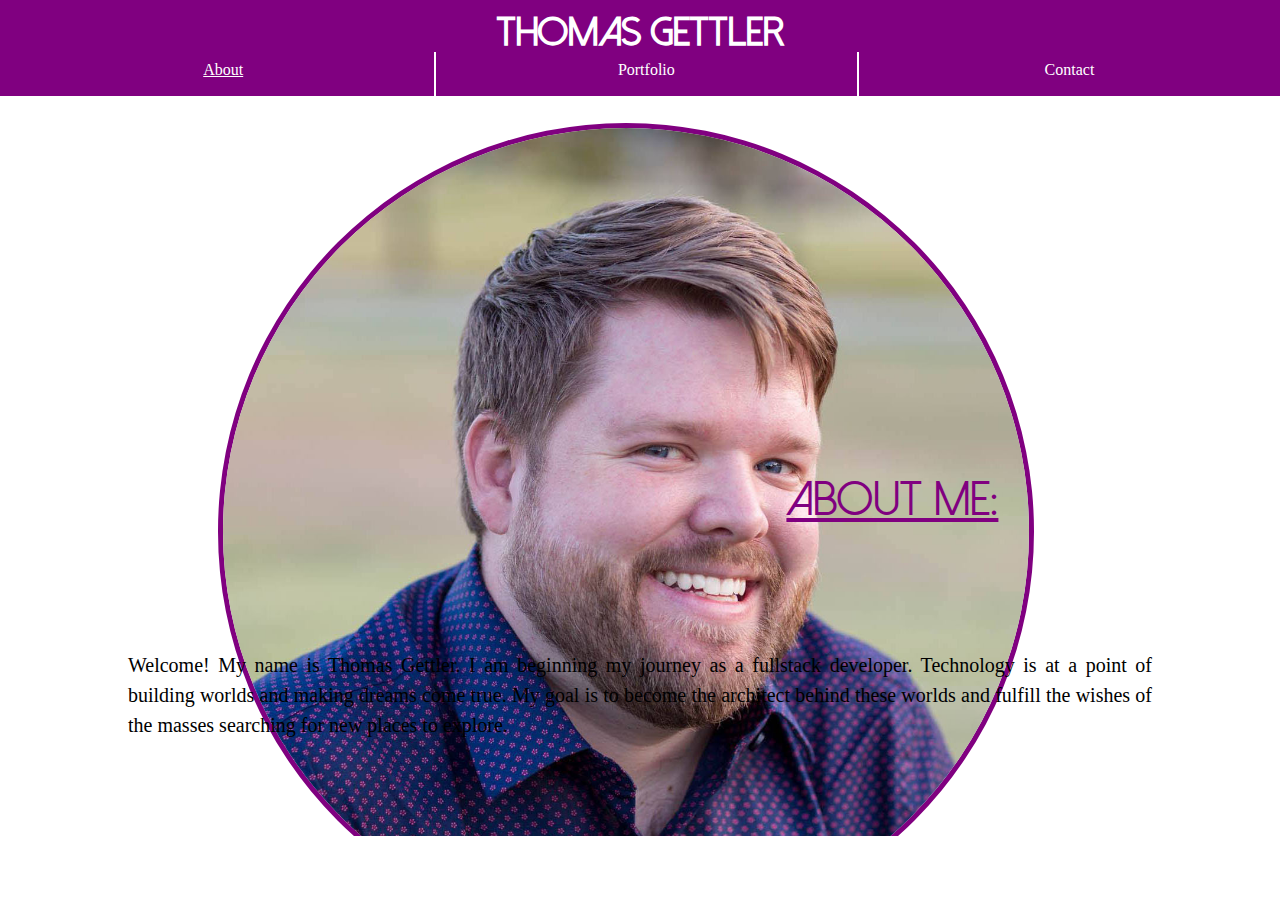
==== index.html @ dd5c997a "initial commit, completed global.css" ====
<!DOCTYPE html>
<html lang="en">
<head>
    <meta charset="UTF-8">
    <meta name="viewport" content="width=, initial-scale=1.0">
    <meta http-equiv="X-UA-Compatible" content="ie=edge">
    <title>Thomas Gettler</title>
    <link rel="icon" type="image/jpg" href="./assets/media/logo.jpg">
    <link rel="stylesheet" type="text/css" href="./assets/styles/reset.css"/>
    <link rel="stylesheet" type="text/css" href="./assets/styles/global.css"/>
    <link rel="stylesheet" type="text/css" href="./assets/styles/about.css"/>
</head>
<body>
    <!--Create the top menu-->
    <div class="header">
        <h1>Thomas Gettler</h1>
        <!--Create the buttons on the right side-->
        <div class="menu">
            <a href="./pages/contact.html"><section>Contact</section></a>
            <!--Create a vertical line-->
            <div class="vl"></div>
            <a href="./pages/portfolio.html"><section>Portfolio</section></a>
            <div class="vl"></div>
            <section id="current">About</section>
        </div>
    </div>    

    <!--Create the content in center of the page -->
    <div class="subject" >
        <img src="./assets/media/portrait.jpg" alt="portrait"/>
        <h3>About Me:</h3>
        <!--Create the text box description for about-->
        <div class="about">
            <p>Welcome! My name is Thomas Gettler.  I am beginning my journey as a fullstack 
                developer.  Technology is at a point of building worlds and making dreams come
                true.  My goal is to become the architect behind these worlds and fulfill 
                the wishes of the masses searching for new places to explore.
            </p>
            <p>While not officially a designer, I feel I bring a unique look that will turn
                heads and catch the best kind of attention. Along with this, I have the writing
                skills to ensure that your intent behind the sites you want to convey. 
            </p>
        </div>  
    </div>
</body>
</html>
---- assets/styles/global.css ----
@font-face {
    font-family:DolceVita;
    src: url(../media/DolceVita.ttf);
 }
body{
    width: 100%;
    width: 100vw;
}

h1{
    color: white;
    font-family: DolceVita;
    font-size: 2.5em;
    margin: 0 auto;
    width: 100%;
    text-align: center;
    padding-top: 0.3em;
    font-weight:bold;
}

a{
    text-decoration:none;
    color:white;
}

section{
    height: 2em;
    color: white;
    font-family: Calibri;
    font-size: 1em;
    width: 32.9%;
    float: right;
    margin: 0 auto;
    text-align: center;
    padding-top: .6em;
}


.clearfix{
  content: "";
  display: table;
  clear: both;
}

.header{
    background-color: purple;
    width: 100%;
    height: 6em;
}

.menu{
    width:100%;
    margin:0 auto;
}

.subject{
    position: relative;
    width: 100%;
    height: 80vh;
    margin: 0 auto;
    margin-bottom: 5em;
    overflow-y: auto;
}

.vl {
    float: right;
    border-left: 2px solid white;
    height: 4em;
}

#current{
    text-decoration:underline;
}

/*Make a custom scrollbar*/
::-webkit-scrollbar {
    width: 12px;
    display:none;
    }
    
    ::-webkit-scrollbar-thumb {
    border-radius: 5px;
    background-color: purple;
    -webkit-box-shadow: inset 0 0 2px     rgba(0,0,0,0.5); 
    }

}
---- assets/styles/about.css ----
h3{
    font-family: DolceVita;
    font-size: 3em;
    color: purple;
    text-decoration: underline;
    position: absolute;
    top: 50%;
    right: 22%;
}

p{
    font-family: Calibri;
    font-size: 1.25em;
    line-height: 1.5em;
    padding: 0px;
    padding-top: 10%;
    text-align: justify;
}

img{
    position: absolute;
    border-radius: 50%;
    width: 63%;
    top: 1%;
    left: 17%;
    border-style: solid;
    border-width: 5px;
    border-color: purple;
}

.about{
    width: 80%;
    position: absolute;
    bottom: 35%;
    top: 60%;
    left: 10%;
}
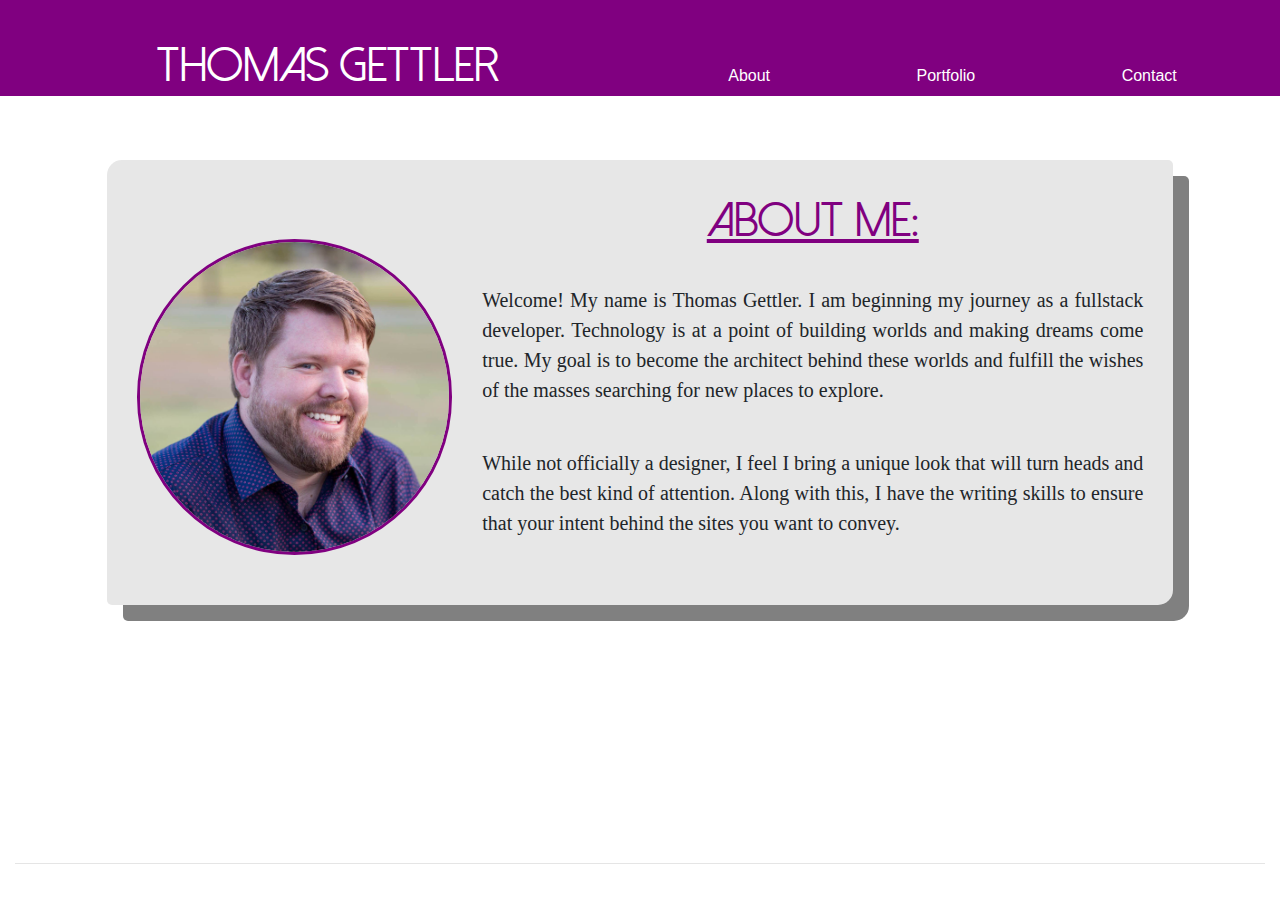
==== commit c2c5f492: "decided to redo site in bootstrap" ====
--- a/index.html
+++ b/index.html
@@ -2,45 +2,80 @@
 <html lang="en">
 <head>
     <meta charset="UTF-8">
-    <meta name="viewport" content="width=, initial-scale=1.0">
+    <meta name="viewport" content="height=device-height, width=device-width, initial-scale=1.0">
     <meta http-equiv="X-UA-Compatible" content="ie=edge">
-    <title>Thomas Gettler</title>
+    <title>Thomas Gettler About</title>
     <link rel="icon" type="image/jpg" href="./assets/media/logo.jpg">
-    <link rel="stylesheet" type="text/css" href="./assets/styles/reset.css"/>
-    <link rel="stylesheet" type="text/css" href="./assets/styles/global.css"/>
-    <link rel="stylesheet" type="text/css" href="./assets/styles/about.css"/>
+    <link rel="stylesheet" href="https://use.fontawesome.com/releases/v5.3.1/css/all.css" integrity="sha384-mzrmE5qonljUremFsqc01SB46JvROS7bZs3IO2EmfFsd15uHvIt+Y8vEf7N7fWAU" crossorigin="anonymous">
+    <link rel="stylesheet" href="./assets/css/bootstrap.min.css">
+    <link rel="stylesheet" href="./assets/styles/global.css">
+    <link rel="stylesheet" href="./assets/styles/about.css">
 </head>
 <body>
-    <!--Create the top menu-->
-    <div class="header">
-        <h1>Thomas Gettler</h1>
-        <!--Create the buttons on the right side-->
-        <div class="menu">
-            <a href="./pages/contact.html"><section>Contact</section></a>
-            <!--Create a vertical line-->
-            <div class="vl"></div>
-            <a href="./pages/portfolio.html"><section>Portfolio</section></a>
-            <div class="vl"></div>
-            <section id="current">About</section>
+    <!--Create the header-->
+    <div class="container-fluid">
+        <div class="row">
+            <div class="header col-12 d-inline-flex flex-wrap">
+                <h1 class="col-sm-12 col-md-6 float-left mt-auto">Thomas Gettler</h1>
+                <!--Create the buttons on the right side-->
+                <div class="menu col-sm-12 col-md-6 float-right mt-auto">
+                        <ul class="nav nav-fill">
+                                <li class="nav-item">
+                                <a class="nav-link active" href="#">About</a>
+                                </li>
+                                <li class="nav-item">
+                                <a class="nav-link" href="./pages/portfolio.html">Portfolio</a>
+                                </li>
+                                <li class="nav-item">
+                                <a class="nav-link" href="./pages/contact.html">Contact</a>
+                                </li>
+                            </ul>
+                </div>
+            </div>
+        </div>    
+    </div>
+
+    <!--Create the body-->
+    <div class="container-fluid">
+        <div class="row">
+            <div class="d-sm-none d-md-block col-md-1"></div>
+            <div class="subject col-sm-12 col-md-10">
+                <div class="col-sm-12 col-md-4 float-left">
+                    <img src="./assets/media/portrait.jpg" class="img-fluid" alt="portrait"/>
+                </div>
+                <div class="about col-sm-12 col-md-8 float-right">
+                    <div class="row">
+                        <div class="col-12 text-center">
+                            <h3>About Me:</h3>
+                        </div>
+                        <div class="col-12 text-center">
+                            <p>Welcome! My name is Thomas Gettler.  I am beginning my journey as a fullstack 
+                                developer.  Technology is at a point of building worlds and making dreams come
+                                true.  My goal is to become the architect behind these worlds and fulfill 
+                                the wishes of the masses searching for new places to explore.
+                            </p>
+                            <p>While not officially a designer, I feel I bring a unique look that will turn
+                                heads and catch the best kind of attention. Along with this, I have the writing
+                                skills to ensure that your intent behind the sites you want to convey. 
+                            </p>
+                        </div>
+                    </div>
+                </div>
+            </div>
         </div>
-    </div>    
+    </div>
 
-    <!--Create the content in center of the page -->
-    <div class="subject" >
-        <img src="./assets/media/portrait.jpg" alt="portrait"/>
-        <h3>About Me:</h3>
-        <!--Create the text box description for about-->
-        <div class="about">
-            <p>Welcome! My name is Thomas Gettler.  I am beginning my journey as a fullstack 
-                developer.  Technology is at a point of building worlds and making dreams come
-                true.  My goal is to become the architect behind these worlds and fulfill 
-                the wishes of the masses searching for new places to explore.
-            </p>
-            <p>While not officially a designer, I feel I bring a unique look that will turn
-                heads and catch the best kind of attention. Along with this, I have the writing
-                skills to ensure that your intent behind the sites you want to convey. 
-            </p>
-        </div>  
+    <!--Create the footer-->
+    <div class="container-fluid">
+        <div class="row">
+            <div class="col-12 text-center fixed-bottom">
+                <hr />
+                <div class="menu">
+                    <a href="https://www.linkedin.com/in/thomasgettler" target="_blank"><i class="fab fa-linkedin fa-3x"></i></a>
+                    <a href="https://github.com/tcgettler" target="_blank"><i class="fab fa-github-square fa-3x"></i></a>
+                </div>
+            </div> 
+        </div>
     </div>
 </body>
 </html>--- a/assets/styles/global.css
+++ b/assets/styles/global.css
@@ -1,21 +1,6 @@
 @font-face {
     font-family:DolceVita;
     src: url(../media/DolceVita.ttf);
- }
-body{
-    width: 100%;
-    width: 100vw;
-}
-
-h1{
-    color: white;
-    font-family: DolceVita;
-    font-size: 2.5em;
-    margin: 0 auto;
-    width: 100%;
-    text-align: center;
-    padding-top: 0.3em;
-    font-weight:bold;
 }
 
 a{
@@ -23,65 +8,92 @@
     color:white;
 }
 
-section{
-    height: 2em;
+h1{
     color: white;
-    font-family: Calibri;
-    font-size: 1em;
-    width: 32.9%;
-    float: right;
-    margin: 0 auto;
-    text-align: center;
-    padding-top: .6em;
+    font-family: DolceVita;
+    font-size: 2em;
+    text-align:center;
+    padding-top: 3%;
+    margin-bottom:0%;
+}
+
+hr{
+    margin-bottom:1%;
+}
+
+i{
+    color:purple;
+    padding:0% 3% 2% 0%;
+}
+
+.about{
+    padding-bottom:5%;
+}
+.btn-primary{
+    background-color:purple;
 }
 
 
-.clearfix{
-  content: "";
-  display: table;
-  clear: both;
+textarea.form-control {
+    height: 23vh;
 }
 
 .header{
     background-color: purple;
-    width: 100%;
     height: 6em;
 }
 
-.menu{
-    width:100%;
-    margin:0 auto;
+.nav{
+    padding-top:0%;
+    margin-top:0%;
+}
+
+.fixed-bottom{
+    background-color:white;
 }
 
 .subject{
-    position: relative;
-    width: 100%;
-    height: 80vh;
-    margin: 0 auto;
-    margin-bottom: 5em;
-    overflow-y: auto;
+    margin-top:5%;
+    margin-bottom: 11%;
+}
+@media screen and (min-width:350px){
+    h1{
+        font-size:2.25em;
+    }
+
+    textarea.form-control {
+        height: 30vh;
+    }
 }
 
-.vl {
-    float: right;
-    border-left: 2px solid white;
-    height: 4em;
+@media screen and (min-width:768px){
+    h1{
+        font-size:3em;
+    }
+
+    h2{
+        font-size:3em;
+    }
+
+    hr{
+        margin-bottom:1%;
+        margin-top:0%;
+    }
+    
+    .img-fluid {
+        max-width: 100%;
+        height: auto;
+        margin-top: 25%;
+    }
+
+    .subject{
+        background-color:rgb(231, 231, 231);
+        box-shadow: 1em 1em grey;
+        border-radius:15px 5px;
+    }
+
 }
 
-#current{
-    text-decoration:underline;
+@media screen and (min-width:980px){
+
 }
-
-/*Make a custom scrollbar*/
-::-webkit-scrollbar {
-    width: 12px;
-    display:none;
-    }
-    
-    ::-webkit-scrollbar-thumb {
-    border-radius: 5px;
-    background-color: purple;
-    -webkit-box-shadow: inset 0 0 2px     rgba(0,0,0,0.5); 
-    }
-
-}--- a/assets/styles/about.css
+++ b/assets/styles/about.css
@@ -1,37 +1,22 @@
 h3{
     font-family: DolceVita;
-    font-size: 3em;
-    color: purple;
+    font-size:3em;
+    color:purple;
     text-decoration: underline;
-    position: absolute;
-    top: 50%;
-    right: 22%;
+    padding-top:5%;
+}
+
+img{
+    border-radius: 50%;
+    border-style: solid;
+    border-width: 2%;
+    border-color: purple;
 }
 
 p{
     font-family: Calibri;
     font-size: 1.25em;
     line-height: 1.5em;
-    padding: 0px;
-    padding-top: 10%;
-    text-align: justify;
-}
-
-img{
-    position: absolute;
-    border-radius: 50%;
-    width: 63%;
-    top: 1%;
-    left: 17%;
-    border-style: solid;
-    border-width: 5px;
-    border-color: purple;
-}
-
-.about{
-    width: 80%;
-    position: absolute;
-    bottom: 35%;
-    top: 60%;
-    left: 10%;
-}
+    padding-top: 4%;
+    text-align:justify;
+}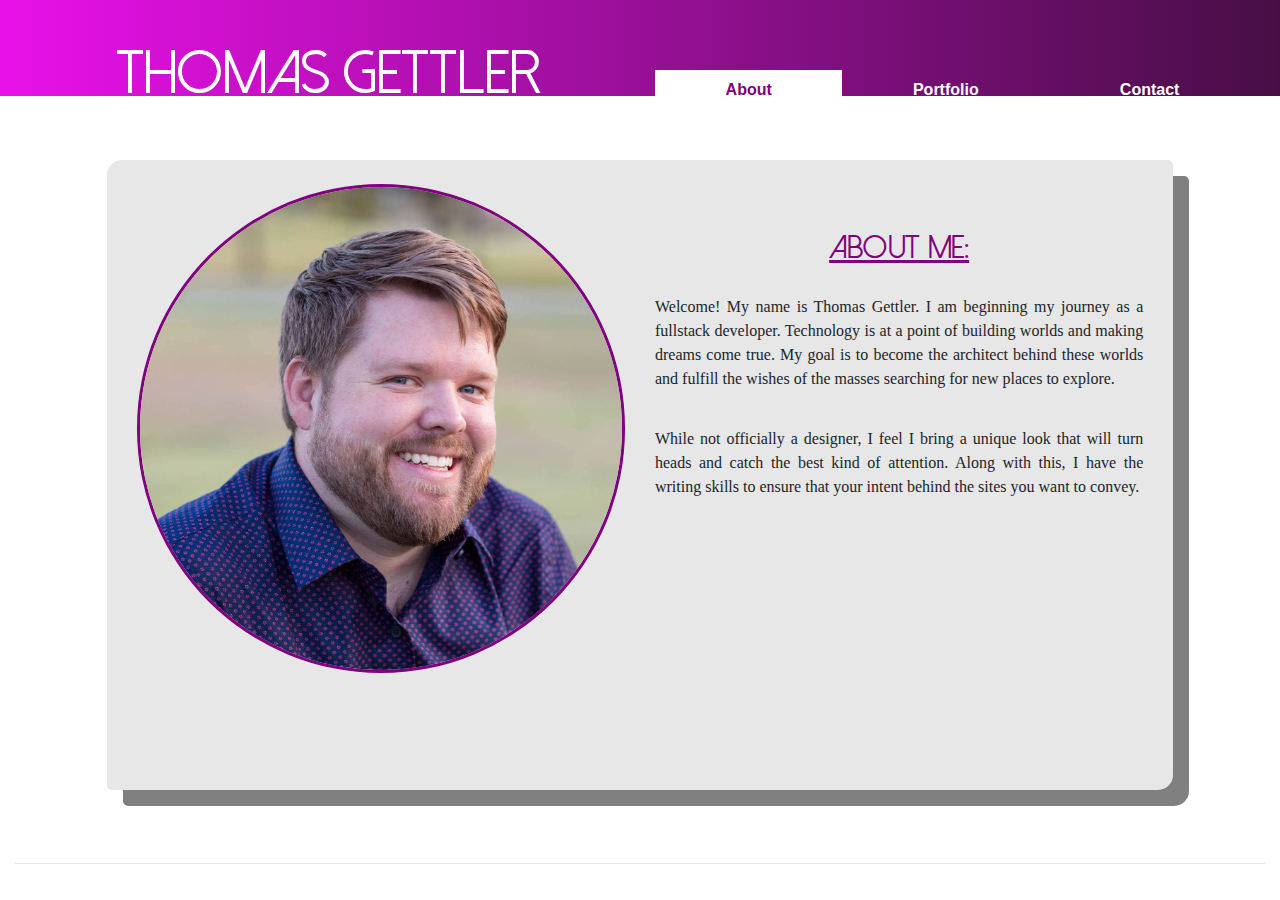
==== commit 9644ec47: "completed all pages." ====
--- a/index.html
+++ b/index.html
@@ -40,10 +40,10 @@
         <div class="row">
             <div class="d-sm-none d-md-block col-md-1"></div>
             <div class="subject col-sm-12 col-md-10">
-                <div class="col-sm-12 col-md-4 float-left">
+                <div class="col-sm-12 col-md-4 col-lg-6 float-left">
                     <img src="./assets/media/portrait.jpg" class="img-fluid" alt="portrait"/>
                 </div>
-                <div class="about col-sm-12 col-md-8 float-right">
+                <div class="about col-sm-12 col-md-8 col-lg-6 float-right">
                     <div class="row">
                         <div class="col-12 text-center">
                             <h3>About Me:</h3>
--- a/assets/styles/global.css
+++ b/assets/styles/global.css
@@ -3,11 +3,15 @@
     src: url(../media/DolceVita.ttf);
 }
 
+/*
+mobile header stylings
+**************
+**************
+*/
 a{
     text-decoration:none;
     color:white;
 }
-
 h1{
     color: white;
     font-family: DolceVita;
@@ -17,25 +21,14 @@
     margin-bottom:0%;
 }
 
-hr{
-    margin-bottom:1%;
+.active{
+    background-color:white;
+    color:purple;
+    font-weight:bold;
 }
 
-i{
-    color:purple;
-    padding:0% 3% 2% 0%;
-}
-
-.about{
-    padding-bottom:5%;
-}
 .btn-primary{
     background-color:purple;
-}
-
-
-textarea.form-control {
-    height: 23vh;
 }
 
 .header{
@@ -48,38 +41,87 @@
     margin-top:0%;
 }
 
+/*
+mobile footer stylings
+***************
+***************
+*/
+hr{
+    margin-bottom:1%;
+}
+
+i{
+    color:purple;
+    padding:0% 3% 2% 0%;
+}
+
 .fixed-bottom{
     background-color:white;
 }
 
+/*
+mobile center content stylings
+****************
+****************
+*/
 .subject{
     margin-top:5%;
-    margin-bottom: 11%;
+    margin-bottom: 20%;
+    z-index:0;
+    overflow-y:auto;
 }
+
 @media screen and (min-width:350px){
+/* 
+mobile bigger than iphone5 header stylings
+***************
+***************
+*/
     h1{
         font-size:2.25em;
     }
-
-    textarea.form-control {
-        height: 30vh;
+    
+    a{
+        font-weight:bold;
     }
 }
 
 @media screen and (min-width:768px){
+/*
+tablet header stylings
+***************
+***************
+*/
+    a:hover{
+        color:purple;
+    }
+
     h1{
         font-size:3em;
     }
 
-    h2{
-        font-size:3em;
+    .nav-item:hover{
+        background-color:white;
+
+    }
+    .header{
+        background-image:linear-gradient(to right, rgb(233, 17, 233),rgb(71, 14, 69));
+    }
+/*
+tablet footer stylings
+***************
+***************
+*/
+    hr{
+    margin-bottom:1%;
+    margin-top:0%;  
     }
 
-    hr{
-        margin-bottom:1%;
-        margin-top:0%;
-    }
-    
+/*
+tablet center content stylings
+****************
+****************
+*/
     .img-fluid {
         max-width: 100%;
         height: auto;
@@ -90,10 +132,39 @@
         background-color:rgb(231, 231, 231);
         box-shadow: 1em 1em grey;
         border-radius:15px 5px;
+        height:60vh;
     }
 
 }
 
 @media screen and (min-width:980px){
+/*
+desktop header stylings
+***************
+***************
+*/
+    h1{
+        font-size:3.75em;
+    }
+    p{
+        font-size:1em;
+    }
 
+/*
+desktop content stylings
+************************
+************************
+*/   
+    .subject{
+        height:70vh;
+        margin-bottom:10vh;
+    }
+/*
+desktop footer stylings
+***************
+***************
+*/
+    i{
+        padding:0% 1% 1% 0%;
+    }
 }
--- a/assets/styles/about.css
+++ b/assets/styles/about.css
@@ -19,4 +19,33 @@
     line-height: 1.5em;
     padding-top: 4%;
     text-align:justify;
+}
+
+.about{
+    padding-bottom:5%;
+}
+
+@media screen and (min-width:768px){
+    .img-fluid {
+        max-width: 100%;
+        height: auto;
+        margin-top: 25%;
+    }
+}
+@media screen and (min-width:980px){
+    h3{
+        font-size:2em;
+    }
+
+    p{
+        font-size:1em;
+    }
+    .about{
+        margin-top:5vh;
+    }
+    .img-fluid {
+        max-width: 100%;
+        height: auto;
+        margin: 5% 0%;
+    }
 }